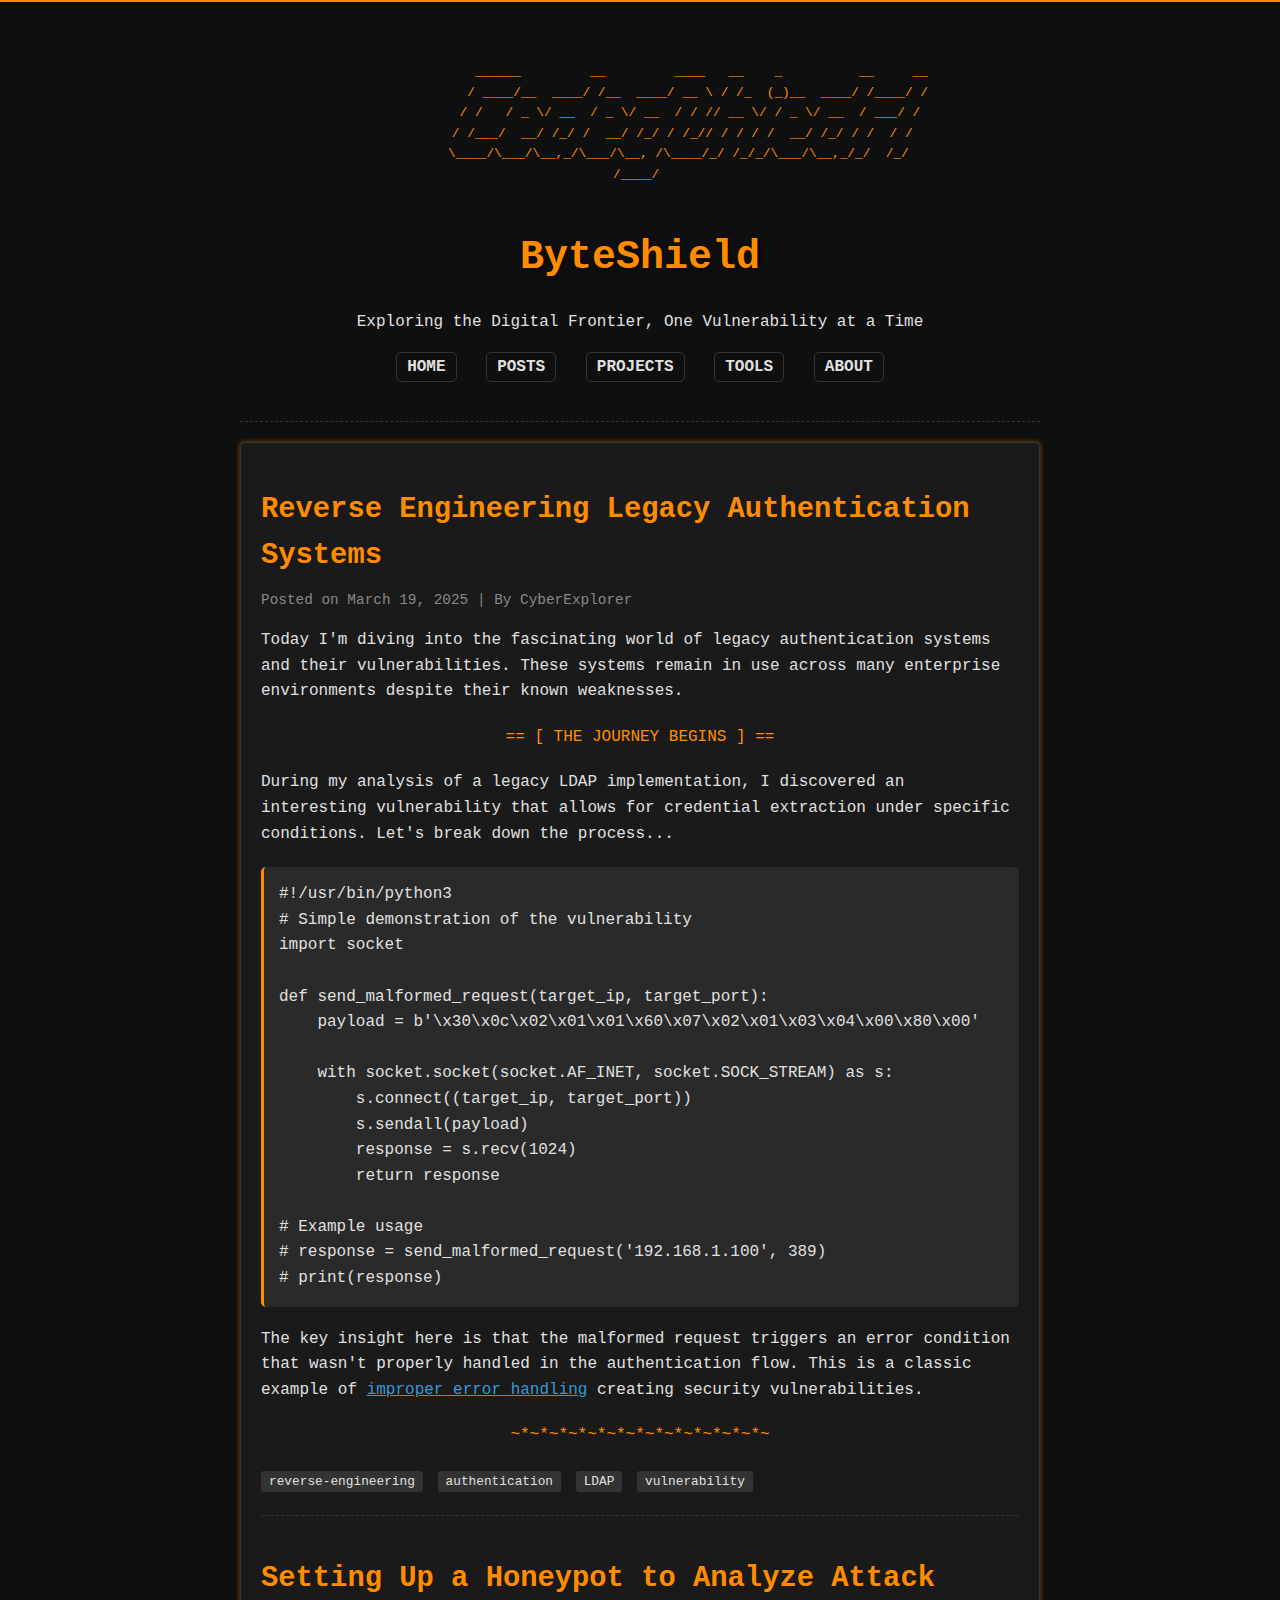
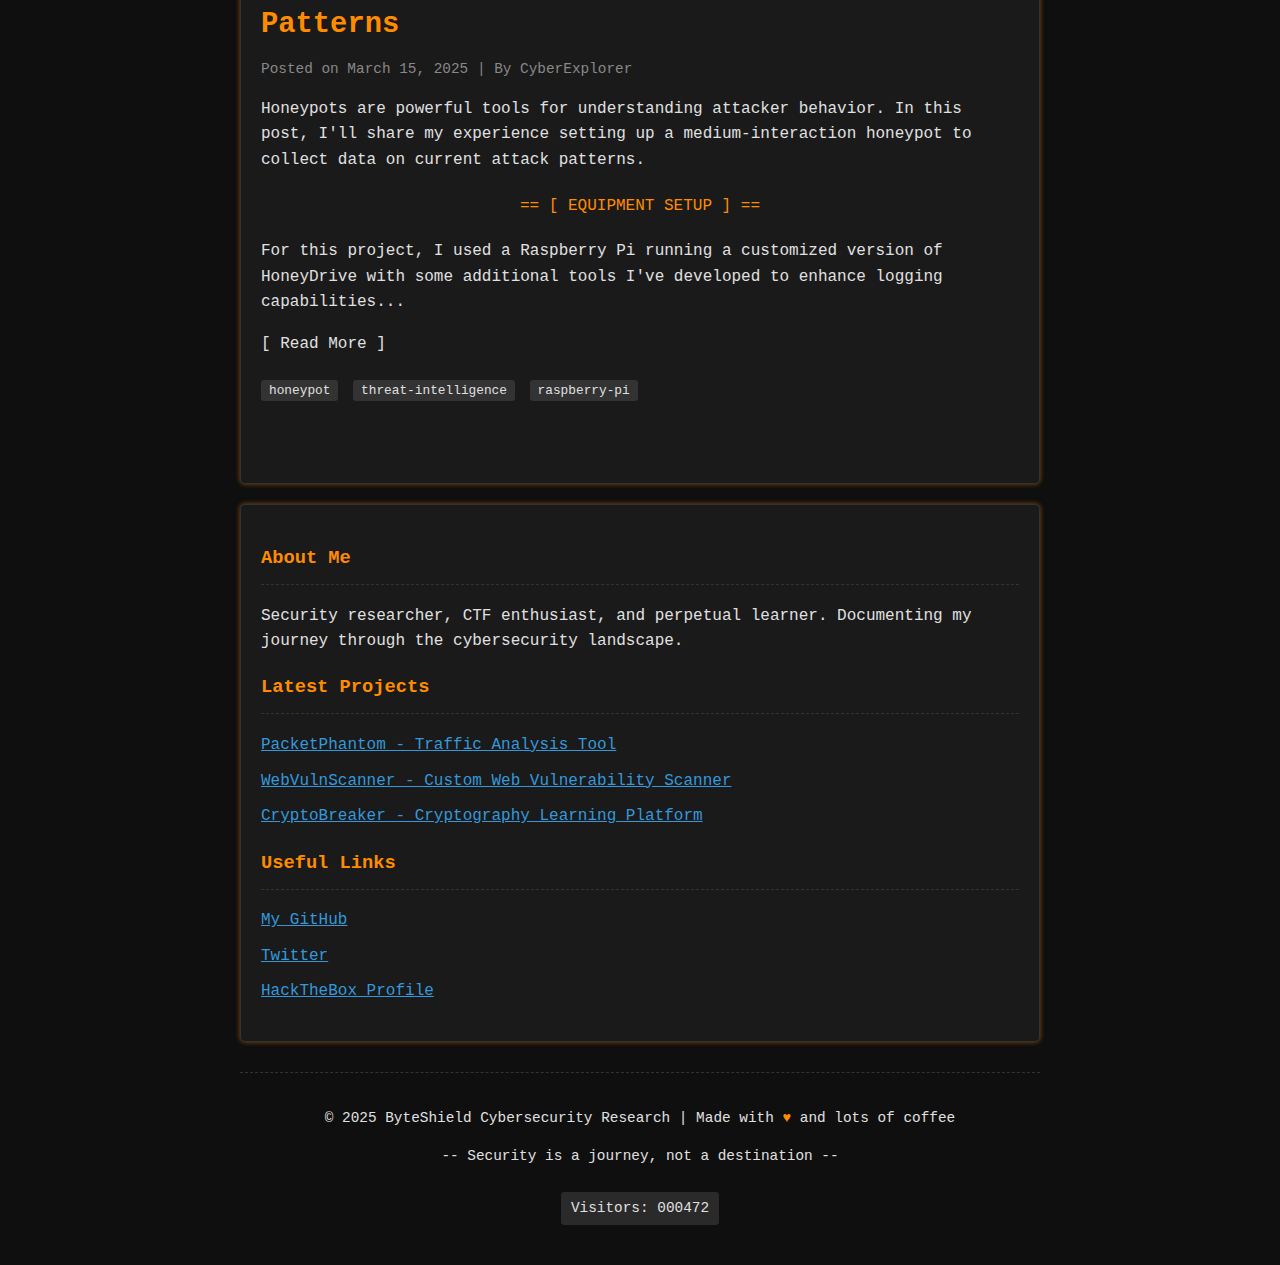
==== index.html @ c656a2a5 "configuring github pages and adding layout and design" ====
<!DOCTYPE html>
<html lang="en">
<head>
    <meta charset="UTF-8">
    <meta name="viewport" content="width=device-width, initial-scale=1.0">
    <title>ByteShield - Cybersecurity Research</title>
    <link rel="stylesheet" href="css/style.css">
</head>
<body>
    <div class="container">
        <header>
            <div class="ascii-logo">
                ______         __         ____   __    _          __     __
               / ____/__  ____/ /__  ____/ __ \ / /_  (_)__  ____/ /____/ /
              / /   / _ \/ __  / _ \/ __  / / // __ \/ / _ \/ __  / ___/ / 
             / /___/  __/ /_/ /  __/ /_/ / /_// / / / /  __/ /_/ / /  / /  
             \____/\___/\__,_/\___/\__, /\____/_/ /_/_/\___/\__,_/_/  /_/   
                                  /____/                                   
            </div>
            <h1>ByteShield</h1>
            <p>Exploring the Digital Frontier, One Vulnerability at a Time</p>
            <nav>
                <a href="html/index.html">HOME</a>
                <a href="html/posts.html">POSTS</a>
                <a href="html/projects.html">PROJECTS</a>
                <a href="html/tools.html">TOOLS</a>
                <a href="html/about.html">ABOUT</a>
            </nav>
        </header>

        <main>
            <article class="post">
                <h2 class="post-title">Reverse Engineering Legacy Authentication Systems</h2>
                <div class="post-meta">Posted on March 19, 2025 | By CyberExplorer</div>
                <div class="post-content">
                    <p>Today I'm diving into the fascinating world of legacy authentication systems and their vulnerabilities. These systems remain in use across many enterprise environments despite their known weaknesses.</p>
                    
                    <div class="divider">== [ THE JOURNEY BEGINS ] ==</div>
                    
                    <p>During my analysis of a legacy LDAP implementation, I discovered an interesting vulnerability that allows for credential extraction under specific conditions. Let's break down the process...</p>
                    
                    <pre><code>#!/usr/bin/python3
# Simple demonstration of the vulnerability
import socket

def send_malformed_request(target_ip, target_port):
    payload = b'\x30\x0c\x02\x01\x01\x60\x07\x02\x01\x03\x04\x00\x80\x00'
    
    with socket.socket(socket.AF_INET, socket.SOCK_STREAM) as s:
        s.connect((target_ip, target_port))
        s.sendall(payload)
        response = s.recv(1024)
        return response

# Example usage
# response = send_malformed_request('192.168.1.100', 389)
# print(response)</code></pre>
                    
                    <p>The key insight here is that the malformed request triggers an error condition that wasn't properly handled in the authentication flow. This is a classic example of <a href="#">improper error handling</a> creating security vulnerabilities.</p>
                    
                    <div class="divider">~*~*~*~*~*~*~*~*~*~*~*~*~*~</div>
                </div>
                <div class="post-tags">
                    <span class="tag">reverse-engineering</span>
                    <span class="tag">authentication</span>
                    <span class="tag">LDAP</span>
                    <span class="tag">vulnerability</span>
                </div>
            </article>
            
            <article class="post">
                <h2 class="post-title">Setting Up a Honeypot to Analyze Attack Patterns</h2>
                <div class="post-meta">Posted on March 15, 2025 | By CyberExplorer</div>
                <div class="post-content">
                    <p>Honeypots are powerful tools for understanding attacker behavior. In this post, I'll share my experience setting up a medium-interaction honeypot to collect data on current attack patterns.</p>
                    
                    <div class="divider">== [ EQUIPMENT SETUP ] ==</div>
                    
                    <p>For this project, I used a Raspberry Pi running a customized version of HoneyDrive with some additional tools I've developed to enhance logging capabilities...</p>
                    
                    <p class="blink">[ Read More ]</p>
                </div>
                <div class="post-tags">
                    <span class="tag">honeypot</span>
                    <span class="tag">threat-intelligence</span>
                    <span class="tag">raspberry-pi</span>
                </div>
            </article>
        </main>

        <aside class="sidebar">
            <h3>About Me</h3>
            <p>Security researcher, CTF enthusiast, and perpetual learner. Documenting my journey through the cybersecurity landscape.</p>
            
            <h3>Latest Projects</h3>
            <ul>
                <li><a href="#">PacketPhantom - Traffic Analysis Tool</a></li>
                <li><a href="#">WebVulnScanner - Custom Web Vulnerability Scanner</a></li>
                <li><a href="#">CryptoBreaker - Cryptography Learning Platform</a></li>
            </ul>
            
            <h3>Useful Links</h3>
            <ul>
                <li><a href="https://github.com/yourusername" target="_blank">My GitHub</a></li>
                <li><a href="https://twitter.com/yourusername" target="_blank">Twitter</a></li>
                <li><a href="https://www.hackthebox.eu/profile/yourusername" target="_blank">HackTheBox Profile</a></li>
            </ul>
        </aside>

        <footer>
            <p>© 2025 ByteShield Cybersecurity Research | Made with <span style="color: var(--highlight);">♥</span> and lots of coffee</p>
            <p class="blink">-- Security is a journey, not a destination --</p>
            <div class="hit-counter">Visitors: 000472</div>
        </footer>
    </div>

    <script src="js/script.js"></script>
</body>
</html>
---- css/style.css ----
/* Claude Dark Mode Colors */
:root {
    --bg-color: #0f0f0f;
    --main-bg: #1a1a1a;
    --text-color: #e0e0e0;
    --highlight: #ff8c00;
    --link-color: #3498db;
    --border-color: #333;
    --box-shadow: 0 0 5px rgba(255, 140, 0, 0.5);
    --code-bg: #2a2a2a;
}

/* Global Styles */
body {
    background-color: var(--bg-color);
    color: var(--text-color);
    font-family: 'Courier New', monospace;
    line-height: 1.6;
    margin: 0;
    padding: 0;
    border-top: 2px solid var(--highlight);
}

/* Container */
.container {
    max-width: 800px;
    margin: 0 auto;
    padding: 20px;
}

/* Header */
header {
    text-align: center;
    padding: 20px;
    border-bottom: 1px dashed var(--border-color);
}

.ascii-logo {
    white-space: pre;
    font-size: 0.8em;
    color: var(--highlight);
    margin-bottom: 20px;
}

h1 {
    font-size: 2.5em;
    margin: 0.5em 0;
    color: var(--highlight);
    text-shadow: 2px 2px 4px rgba(0, 0, 0, 0.5);
}

nav {
    margin: 20px 0;
}

nav a {
    color: var(--text-color);
    text-decoration: none;
    margin: 0 10px;
    font-weight: bold;
    border: 1px solid var(--border-color);
    padding: 5px 10px;
    border-radius: 5px;
    transition: all 0.3s;
}

nav a:hover {
    background-color: var(--highlight);
    color: var(--bg-color);
    box-shadow: var(--box-shadow);
}

/* Main Content */
main {
    background-color: var(--main-bg);
    padding: 20px;
    border: 1px solid var(--border-color);
    border-radius: 5px;
    margin: 20px 0;
    box-shadow: var(--box-shadow);
}

.post {
    margin-bottom: 40px;
    padding-bottom: 20px;
    border-bottom: 1px dashed var(--border-color);
}

.post:last-child {
    border-bottom: none;
}

.post-title {
    color: var(--highlight);
    font-size: 1.8em;
    margin-bottom: 10px;
}

.post-meta {
    color: #888;
    font-size: 0.9em;
    margin-bottom: 15px;
}

.post-content {
    margin-bottom: 20px;
}

.post-tags {
    margin-top: 15px;
}

.tag {
    background-color: var(--border-color);
    color: var(--text-color);
    padding: 3px 8px;
    border-radius: 3px;
    margin-right: 5px;
    font-size: 0.8em;
}

/* Sidebar */
.sidebar {
    background-color: var(--main-bg);
    padding: 20px;
    border: 1px solid var(--border-color);
    border-radius: 5px;
    margin: 20px 0;
    box-shadow: var(--box-shadow);
}

.sidebar h3 {
    color: var(--highlight);
    border-bottom: 1px dashed var(--border-color);
    padding-bottom: 10px;
}

.sidebar ul {
    list-style-type: none;
    padding-left: 0;
}

.sidebar li {
    margin-bottom: 10px;
}

/* Links */
a {
    color: var(--link-color);
    text-decoration: underline;
    transition: color 0.3s;
}

a:hover {
    color: var(--highlight);
}

/* Code Blocks */
pre {
    background-color: var(--code-bg);
    padding: 15px;
    border-radius: 5px;
    overflow-x: auto;
    border-left: 3px solid var(--highlight);
    margin: 20px 0;
}

code {
    font-family: 'Courier New', monospace;
    color: #e0e0e0;
}

/* Footer */
footer {
    text-align: center;
    padding: 20px;
    border-top: 1px dashed var(--border-color);
    margin-top: 30px;
    font-size: 0.9em;
}

.hit-counter {
    margin-top: 10px;
    font-family: 'Digital', monospace;
    background-color: var(--code-bg);
    display: inline-block;
    padding: 5px 10px;
    border-radius: 3px;
}

/* Retro Elements */
.blink {
    animation: blink-animation 1s steps(5, start) infinite;
}

@keyframes blink-animation {
    to {
        visibility: hidden;
    }
}

.divider {
    text-align: center;
    margin: 20px 0;
    color: var(--highlight);
}

/* Responsive Design */
@media (max-width: 600px) {
    .container {
        padding: 10px;
    }
    
    header {
        padding: 10px;
    }
    
    .ascii-logo {
        font-size: 0.6em;
    }
    
    h1 {
        font-size: 2em;
    }
    
    nav a {
        display: block;
        margin: 10px 0;
    }
}
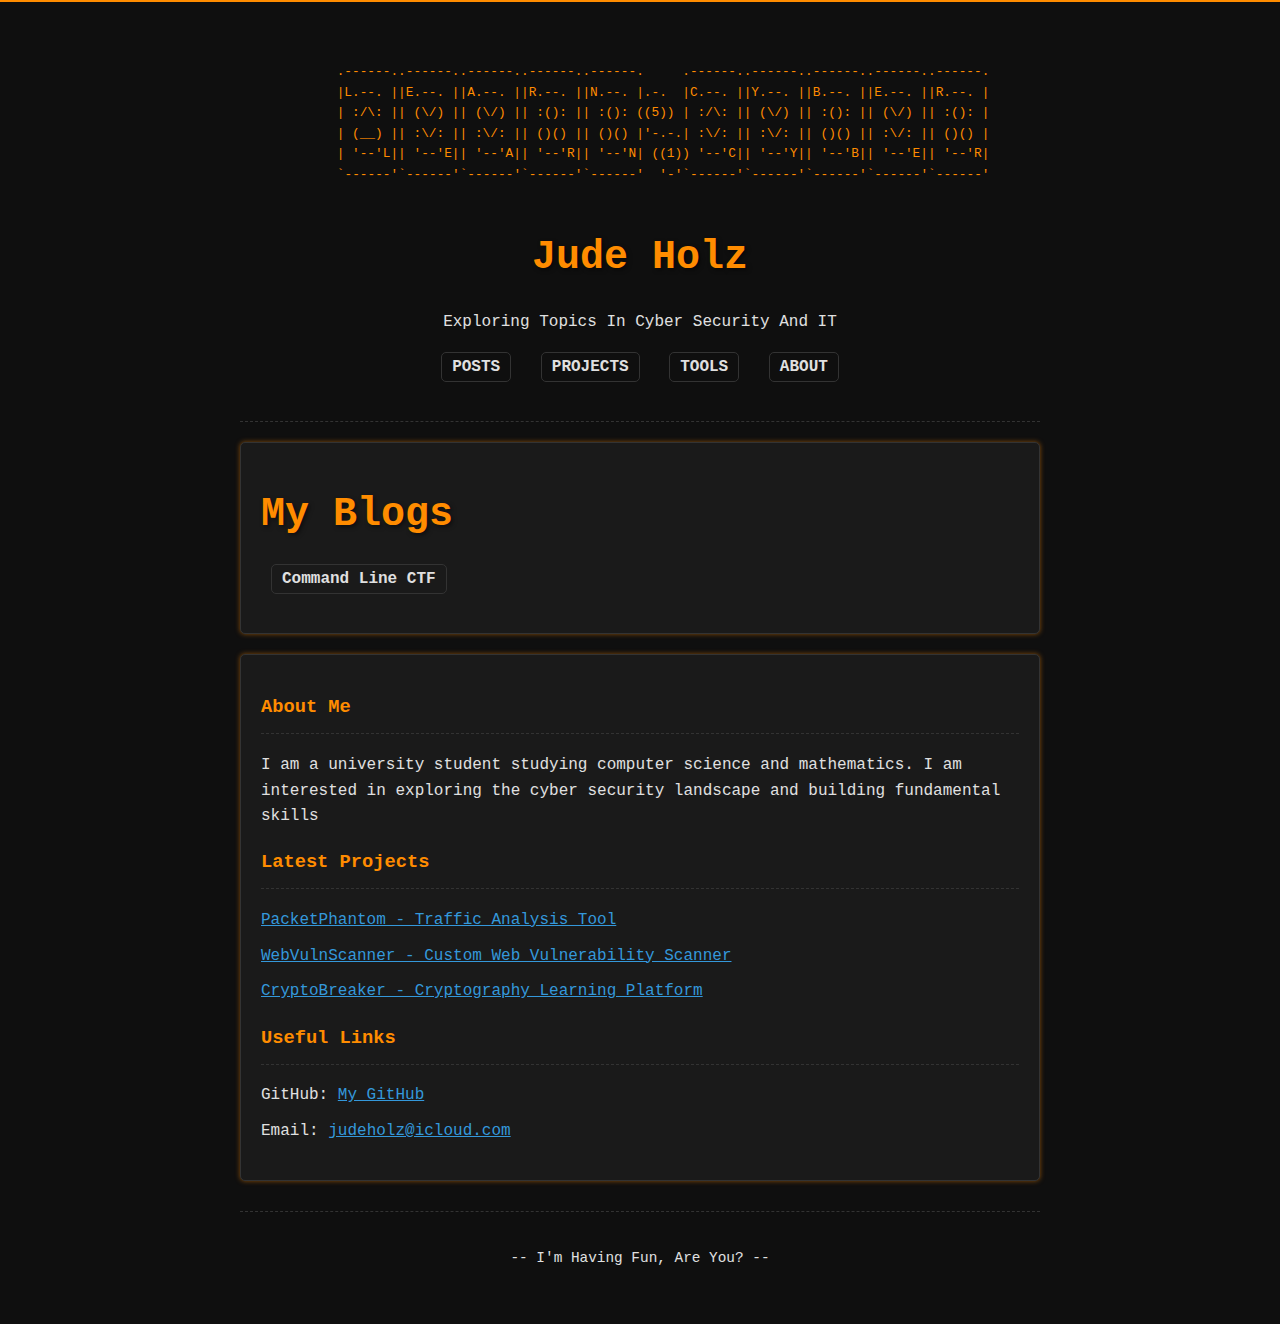
==== commit 05bb1bca: "wiring up and personalizing text. About page is still a disaster. First blogish thing is in" ====
--- a/index.html
+++ b/index.html
@@ -3,94 +3,38 @@
 <head>
     <meta charset="UTF-8">
     <meta name="viewport" content="width=device-width, initial-scale=1.0">
-    <title>ByteShield - Cybersecurity Research</title>
-    <link rel="stylesheet" href="css/style.css">
+    <title>Jude Holz - Cybersecurity Research</title>
+    <link rel="stylesheet" href="main/css/style.css">
 </head>
 <body>
     <div class="container">
         <header>
-            <div class="ascii-logo">
-                ______         __         ____   __    _          __     __
-               / ____/__  ____/ /__  ____/ __ \ / /_  (_)__  ____/ /____/ /
-              / /   / _ \/ __  / _ \/ __  / / // __ \/ / _ \/ __  / ___/ / 
-             / /___/  __/ /_/ /  __/ /_/ / /_// / / / /  __/ /_/ / /  / /  
-             \____/\___/\__,_/\___/\__, /\____/_/ /_/_/\___/\__,_/_/  /_/   
-                                  /____/                                   
+            <div class="ascii-logo">              
+      .------..------..------..------..------.     .------..------..------..------..------.
+      |L.--. ||E.--. ||A.--. ||R.--. ||N.--. |.-.  |C.--. ||Y.--. ||B.--. ||E.--. ||R.--. |
+      | :/\: || (\/) || (\/) || :(): || :(): ((5)) | :/\: || (\/) || :(): || (\/) || :(): |
+      | (__) || :\/: || :\/: || ()() || ()() |'-.-.| :\/: || :\/: || ()() || :\/: || ()() |
+      | '--'L|| '--'E|| '--'A|| '--'R|| '--'N| ((1)) '--'C|| '--'Y|| '--'B|| '--'E|| '--'R|
+          `------'`------'`------'`------'`------'  '-'`------'`------'`------'`------'`------'              
             </div>
-            <h1>ByteShield</h1>
-            <p>Exploring the Digital Frontier, One Vulnerability at a Time</p>
+            <h1>Jude Holz</h1>
+            <p>Exploring Topics In Cyber Security And IT</p>
             <nav>
-                <a href="html/index.html">HOME</a>
-                <a href="html/posts.html">POSTS</a>
-                <a href="html/projects.html">PROJECTS</a>
-                <a href="html/tools.html">TOOLS</a>
-                <a href="html/about.html">ABOUT</a>
+                <a href="main/html/posts.html">POSTS</a>
+                <a href="main/html/projects.html">PROJECTS</a>
+                <a href="main/html/tools.html">TOOLS</a>
+                <a href="main/html/about.html">ABOUT</a>
             </nav>
         </header>
 
         <main>
-            <article class="post">
-                <h2 class="post-title">Reverse Engineering Legacy Authentication Systems</h2>
-                <div class="post-meta">Posted on March 19, 2025 | By CyberExplorer</div>
-                <div class="post-content">
-                    <p>Today I'm diving into the fascinating world of legacy authentication systems and their vulnerabilities. These systems remain in use across many enterprise environments despite their known weaknesses.</p>
-                    
-                    <div class="divider">== [ THE JOURNEY BEGINS ] ==</div>
-                    
-                    <p>During my analysis of a legacy LDAP implementation, I discovered an interesting vulnerability that allows for credential extraction under specific conditions. Let's break down the process...</p>
-                    
-                    <pre><code>#!/usr/bin/python3
-# Simple demonstration of the vulnerability
-import socket
-
-def send_malformed_request(target_ip, target_port):
-    payload = b'\x30\x0c\x02\x01\x01\x60\x07\x02\x01\x03\x04\x00\x80\x00'
-    
-    with socket.socket(socket.AF_INET, socket.SOCK_STREAM) as s:
-        s.connect((target_ip, target_port))
-        s.sendall(payload)
-        response = s.recv(1024)
-        return response
-
-# Example usage
-# response = send_malformed_request('192.168.1.100', 389)
-# print(response)</code></pre>
-                    
-                    <p>The key insight here is that the malformed request triggers an error condition that wasn't properly handled in the authentication flow. This is a classic example of <a href="#">improper error handling</a> creating security vulnerabilities.</p>
-                    
-                    <div class="divider">~*~*~*~*~*~*~*~*~*~*~*~*~*~</div>
-                </div>
-                <div class="post-tags">
-                    <span class="tag">reverse-engineering</span>
-                    <span class="tag">authentication</span>
-                    <span class="tag">LDAP</span>
-                    <span class="tag">vulnerability</span>
-                </div>
-            </article>
-            
-            <article class="post">
-                <h2 class="post-title">Setting Up a Honeypot to Analyze Attack Patterns</h2>
-                <div class="post-meta">Posted on March 15, 2025 | By CyberExplorer</div>
-                <div class="post-content">
-                    <p>Honeypots are powerful tools for understanding attacker behavior. In this post, I'll share my experience setting up a medium-interaction honeypot to collect data on current attack patterns.</p>
-                    
-                    <div class="divider">== [ EQUIPMENT SETUP ] ==</div>
-                    
-                    <p>For this project, I used a Raspberry Pi running a customized version of HoneyDrive with some additional tools I've developed to enhance logging capabilities...</p>
-                    
-                    <p class="blink">[ Read More ]</p>
-                </div>
-                <div class="post-tags">
-                    <span class="tag">honeypot</span>
-                    <span class="tag">threat-intelligence</span>
-                    <span class="tag">raspberry-pi</span>
-                </div>
-            </article>
+            <h1>My Blogs</h1>
+            <nav><a href="main/html/Blogs/overthewire.html">Command Line CTF</a></nav>
         </main>
 
         <aside class="sidebar">
             <h3>About Me</h3>
-            <p>Security researcher, CTF enthusiast, and perpetual learner. Documenting my journey through the cybersecurity landscape.</p>
+            <p>I am a university student studying computer science and mathematics. I am interested in exploring the cyber security landscape and building fundamental skills</p>
             
             <h3>Latest Projects</h3>
             <ul>
@@ -101,16 +45,13 @@
             
             <h3>Useful Links</h3>
             <ul>
-                <li><a href="https://github.com/yourusername" target="_blank">My GitHub</a></li>
-                <li><a href="https://twitter.com/yourusername" target="_blank">Twitter</a></li>
-                <li><a href="https://www.hackthebox.eu/profile/yourusername" target="_blank">HackTheBox Profile</a></li>
+                <li>GitHub: <a href="https://github.com/hol-jud18" target="_blank">My GitHub</a></li>
+                <li>Email: <a href="judeholz@icloud.com">judeholz@icloud.com</a></li>
             </ul>
         </aside>
 
         <footer>
-            <p>© 2025 ByteShield Cybersecurity Research | Made with <span style="color: var(--highlight);">♥</span> and lots of coffee</p>
-            <p class="blink">-- Security is a journey, not a destination --</p>
-            <div class="hit-counter">Visitors: 000472</div>
+            <p class="blink">-- I'm Having Fun, Are You? --</p>
         </footer>
     </div>
 
--- a/main/css/style.css
+++ b/main/css/style.css
@@ -0,0 +1,230 @@
+/* Claude Dark Mode Colors */
+:root {
+    --bg-color: #0f0f0f;
+    --main-bg: #1a1a1a;
+    --text-color: #e0e0e0;
+    --highlight: #ff8c00;
+    --link-color: #3498db;
+    --border-color: #333;
+    --box-shadow: 0 0 5px rgba(255, 140, 0, 0.5);
+    --code-bg: #2a2a2a;
+}
+
+/* Global Styles */
+body {
+    background-color: var(--bg-color);
+    color: var(--text-color);
+    font-family: 'Courier New', monospace;
+    line-height: 1.6;
+    margin: 0;
+    padding: 0;
+    border-top: 2px solid var(--highlight);
+}
+
+/* Container */
+.container {
+    max-width: 800px;
+    margin: 0 auto;
+    padding: 20px;
+}
+
+/* Header */
+header {
+    text-align: center;
+    padding: 20px;
+    border-bottom: 1px dashed var(--border-color);
+}
+
+.ascii-logo {
+    white-space: pre;
+    font-size: 0.8em;
+    color: var(--highlight);
+    margin-bottom: 20px;
+}
+
+h1 {
+    font-size: 2.5em;
+    margin: 0.5em 0;
+    color: var(--highlight);
+    text-shadow: 2px 2px 4px rgba(0, 0, 0, 0.5);
+}
+
+nav {
+    margin: 20px 0;
+}
+
+nav a {
+    color: var(--text-color);
+    text-decoration: none;
+    margin: 0 10px;
+    font-weight: bold;
+    border: 1px solid var(--border-color);
+    padding: 5px 10px;
+    border-radius: 5px;
+    transition: all 0.3s;
+}
+
+nav a:hover {
+    background-color: var(--highlight);
+    color: var(--bg-color);
+    box-shadow: var(--box-shadow);
+}
+
+/* Main Content */
+main {
+    background-color: var(--main-bg);
+    padding: 20px;
+    border: 1px solid var(--border-color);
+    border-radius: 5px;
+    margin: 20px 0;
+    box-shadow: var(--box-shadow);
+}
+
+.post {
+    margin-bottom: 40px;
+    padding-bottom: 20px;
+    border-bottom: 1px dashed var(--border-color);
+}
+
+.post:last-child {
+    border-bottom: none;
+}
+
+.post-title {
+    color: var(--highlight);
+    font-size: 1.8em;
+    margin-bottom: 10px;
+}
+
+.post-meta {
+    color: #888;
+    font-size: 0.9em;
+    margin-bottom: 15px;
+}
+
+.post-content {
+    margin-bottom: 20px;
+}
+
+.post-tags {
+    margin-top: 15px;
+}
+
+.tag {
+    background-color: var(--border-color);
+    color: var(--text-color);
+    padding: 3px 8px;
+    border-radius: 3px;
+    margin-right: 5px;
+    font-size: 0.8em;
+}
+
+/* Sidebar */
+.sidebar {
+    background-color: var(--main-bg);
+    padding: 20px;
+    border: 1px solid var(--border-color);
+    border-radius: 5px;
+    margin: 20px 0;
+    box-shadow: var(--box-shadow);
+}
+
+.sidebar h3 {
+    color: var(--highlight);
+    border-bottom: 1px dashed var(--border-color);
+    padding-bottom: 10px;
+}
+
+.sidebar ul {
+    list-style-type: none;
+    padding-left: 0;
+}
+
+.sidebar li {
+    margin-bottom: 10px;
+}
+
+/* Links */
+a {
+    color: var(--link-color);
+    text-decoration: underline;
+    transition: color 0.3s;
+}
+
+a:hover {
+    color: var(--highlight);
+}
+
+/* Code Blocks */
+pre {
+    background-color: var(--code-bg);
+    padding: 15px;
+    border-radius: 5px;
+    overflow-x: auto;
+    border-left: 3px solid var(--highlight);
+    margin: 20px 0;
+}
+
+code {
+    font-family: 'Courier New', monospace;
+    color: #e0e0e0;
+}
+
+/* Footer */
+footer {
+    text-align: center;
+    padding: 20px;
+    border-top: 1px dashed var(--border-color);
+    margin-top: 30px;
+    font-size: 0.9em;
+}
+
+.hit-counter {
+    margin-top: 10px;
+    font-family: 'Digital', monospace;
+    background-color: var(--code-bg);
+    display: inline-block;
+    padding: 5px 10px;
+    border-radius: 3px;
+}
+
+/* Retro Elements */
+.blink {
+    animation: blink-animation 1s steps(5, start) infinite;
+}
+
+@keyframes blink-animation {
+    to {
+        visibility: hidden;
+    }
+}
+
+.divider {
+    text-align: center;
+    margin: 20px 0;
+    color: var(--highlight);
+}
+
+/* Responsive Design */
+@media (max-width: 600px) {
+    .container {
+        padding: 10px;
+    }
+    
+    header {
+        padding: 10px;
+    }
+    
+    .ascii-logo {
+        font-size: 0.6em;
+    }
+    
+    h1 {
+        font-size: 2em;
+    }
+    
+    nav a {
+        display: block;
+        margin: 10px 0;
+    }
+}